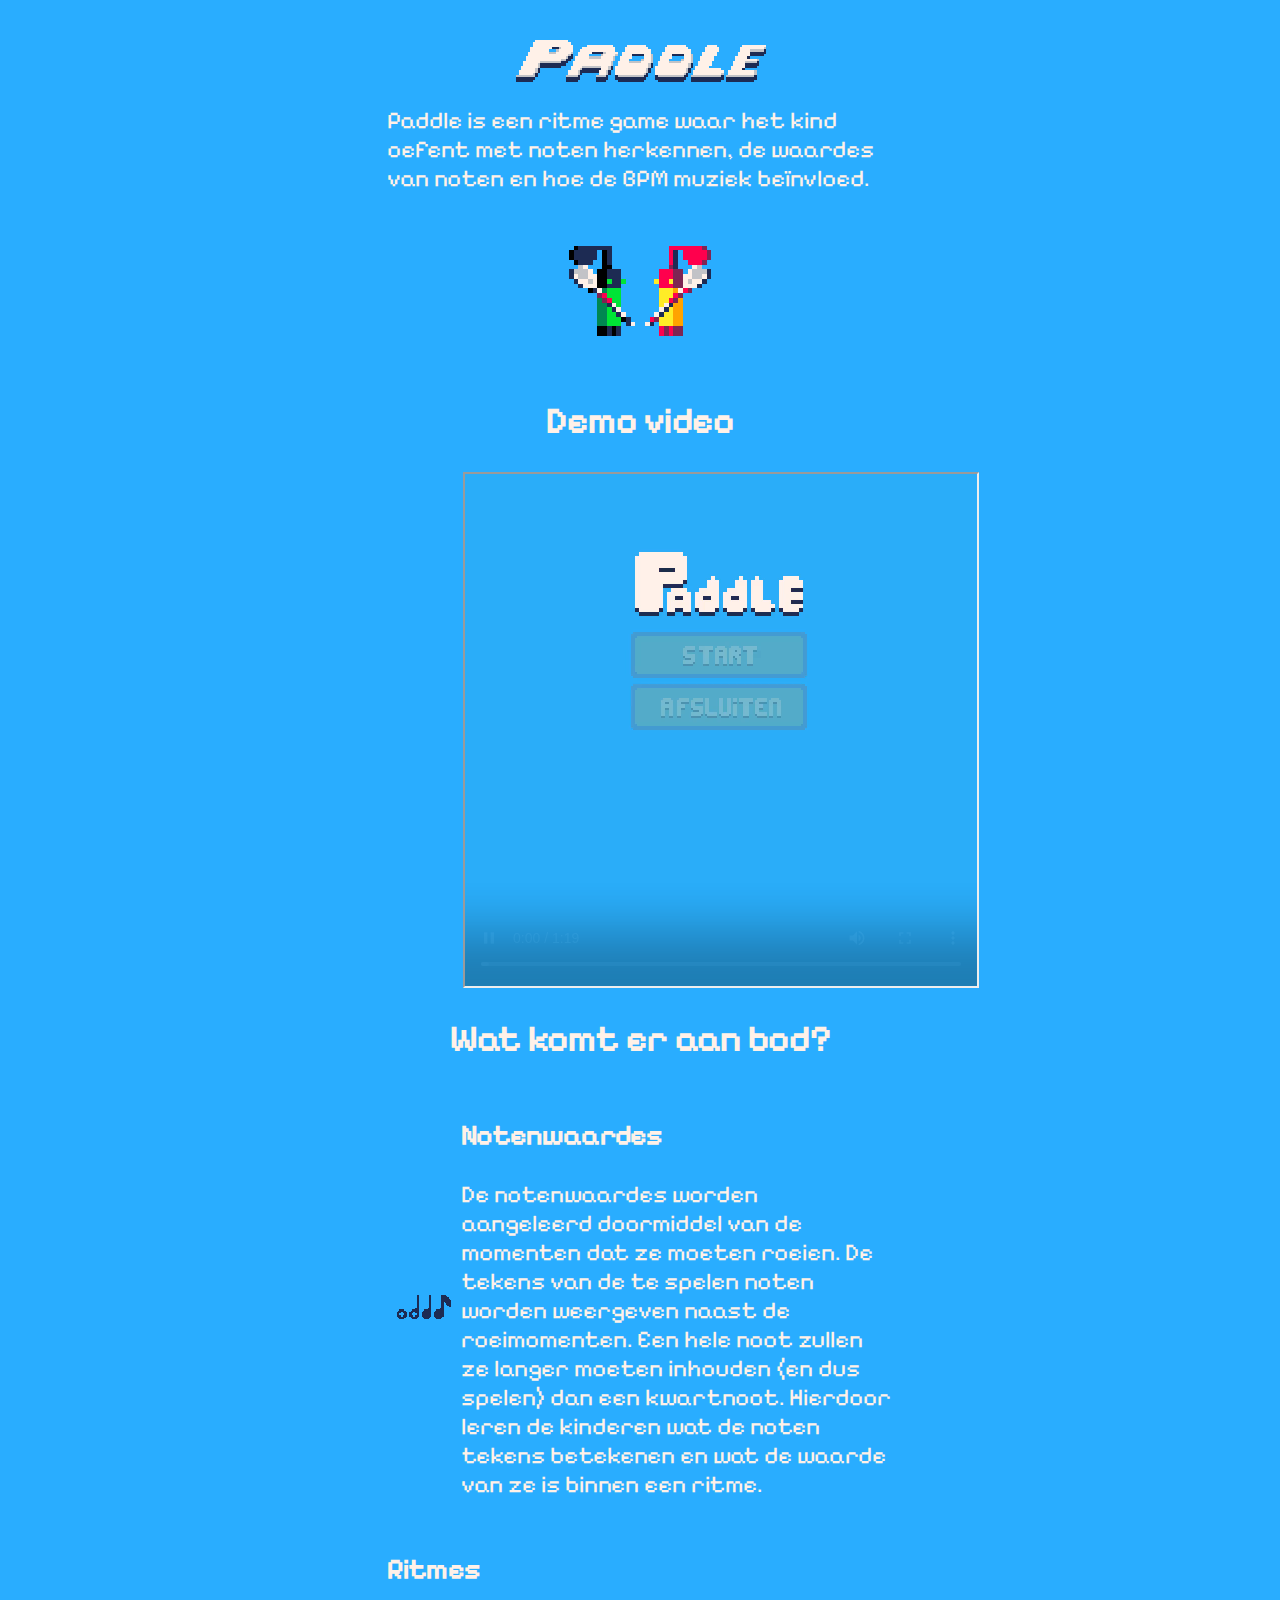
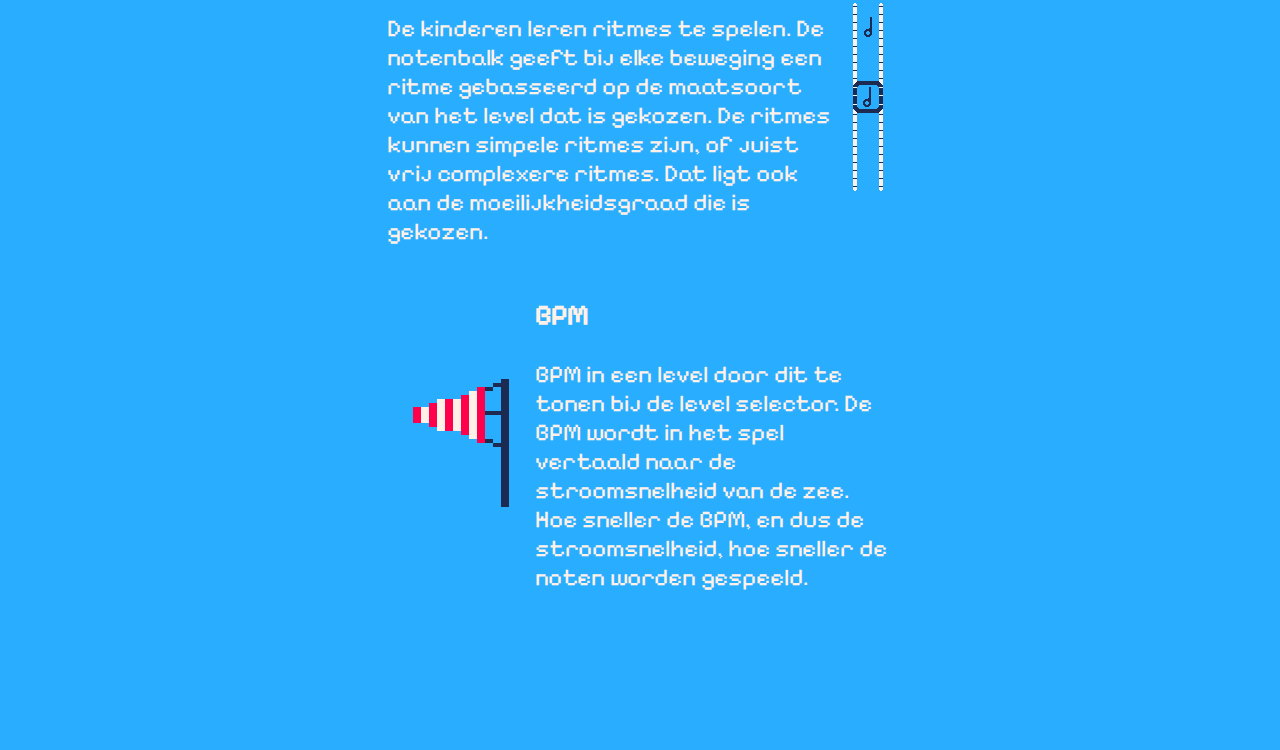
==== Websitefiles/index.html @ 64a1b9b3 "file structure updated + fixes webstie" ====
<!DOCTYPE html>
<html lang="en">
<head>
    <meta charset="UTF-8">
    <meta name="viewport" content="width=device-width, initial-scale=1.0">
    <link rel="stylesheet" href="src/style.css">
    <link rel="shortcut icon" href="src/img/logo.svg" type="image/x-icon">
    <title>Paddle</title>
    
    
</head>
<body>
    <main>
        <img id="paddle" src="src/img/paddle.svg" alt="paddle logo">
        <p>           
            Paddle is een ritme game waar het kind oefent met noten herkennen, de waardes van noten en hoe de BPM muziek beïnvloed.
        </p>
        <img id="nootjes" src="src/img/nootjes.svg" alt="">
        <h2>
            Demo video
        </h2>
        <iframe class="oneVisual" width="512" height="512" src="src/video/paddleDemo.mp4"></iframe> </iframe>
        <h2>
            Wat komt er aan bod?
        </h2>
        <div class="visualPlusText">
            <img id="muziekNoten" src="src/img/noten.svg" alt="">
            <div>
                <h3>Notenwaardes</h3>
                <p>
                    De notenwaardes worden aangeleerd doormiddel van de momenten dat ze moeten roeien. De tekens van de te spelen noten worden weergeven naast de roeimomenten. Een hele noot zullen ze langer moeten inhouden (en dus spelen) dan een kwartnoot. Hierdoor leren de kinderen wat de noten tekens betekenen en wat de waarde van ze is binnen een ritme.
                </p>
            </div>

        </div>
        
        <div class="visualPlusText">
            <div>
                <h3>Ritmes</h3>
                <p>
                    De kinderen leren ritmes te spelen. De notenbalk geeft bij elke beweging een ritme gebasseerd op de maatsoort van het level dat is gekozen. De ritmes kunnen simpele ritmes zijn, of juist vrij complexere ritmes. Dat ligt ook aan de moeilijkheidsgraad die is gekozen.
                </p>
            </div>
            <img id="notebar" src="src/img/notebar.svg" alt="">   
        </div>

        <div class="visualPlusText">
            <img id="windsok" src="src/img/windsok.svg" alt="">
            <div>
                <h3>BPM</h3>
                <p>
                    BPM in een level door dit te tonen bij de level selector. De BPM wordt in het spel vertaald naar de stroomsnelheid van de zee. Hoe sneller de BPM, en dus de stroomsnelheid, hoe sneller de noten worden gespeeld.
                </p>
            </div>
        </div>
    </main>
    <footer>
        
</html>
---- Websitefiles/src/style.css ----
@font-face {
    font-family: 'pixelifySans-Bold';
    src: url(fonts/PixelifySans-Bold.ttf);
}
@font-face {
    font-family: 'pixelifySans-Medium';
    src: url(fonts/PixelifySans-Medium.ttf);
}
@font-face {
    font-family: 'pixelifySans-Regular';
    src: url(fonts/PixelifySans-Regular.ttf);
}
@font-face {
    font-family: 'pixelifySans-SemiBold';
    src: url(fonts/PixelifySans-SemiBold.ttf);
}

body {
    background-color: #29ADFF;
    display: flex;
    flex-direction: column;
    justify-content: center;
}

main {
    display: flex;
    flex-direction: column;
    justify-content: center;
    margin: 2.5% 30% 0 30%;
    font-family: 'pixelifySans-Regular', sans-serif;
    font-size:x-large;
    color: #FFF1E8;
    padding-bottom: 10%;
    & h2 {
        align-self: center;
    }
}

.oneVisual{

    margin: 0 15% 0 15% ;
}


.threeVisual {
    display: flex;
    flex-direction: row;
    justify-content: space-around;
    & img {
        align-self: center;
        width:384px;
        height: 384px;
    }
}

.visualPlusText {
    display: flex;
    flex-direction: row;
    justify-content: space-around;
    & img {
        align-self: center;
        width:auto;
        height: 100px;
        margin: 2%;
    }
}

#logo {
    min-width: 5%;
}

#paddle{
    max-width: 50%;
    margin-left: 25%;
    
}

#notebar {
    width: 25%;
    height: auto;
}

#nootjes {
    margin: 0 35% 0 35% ;
}

#windsok {
    width: 100%;
    height: auto;
}

#muziekNoten{
    width: 100%;
    height: auto;
}

@media screen and (max-width: 700px) {
    main {
        margin: 2.5% 5% 0 5%;
        font-size:medium;
        }

    h2 {
        font-size: large;
    }

    iframe {
        width: 128px;
        height: 128px;
        align-self: center;
    }

    .threeVisual{
        flex-direction: column;
        margin: 0 15% 0 15% ;
    }
    
    .threeVisual > img {
        width: 100%;
        height: 100%;
        margin-top: 5%;
    }

    #nootjes {
        margin: 0 25% 0 25% ;
    }

    #windsok {
        width: 300%;
        height: auto;
    }
    
    #muziekNoten{
        width: 300%;
        height: auto;
    }
    #notebar {
        width: 50%;
        height: auto;
    }
    
    
    
}
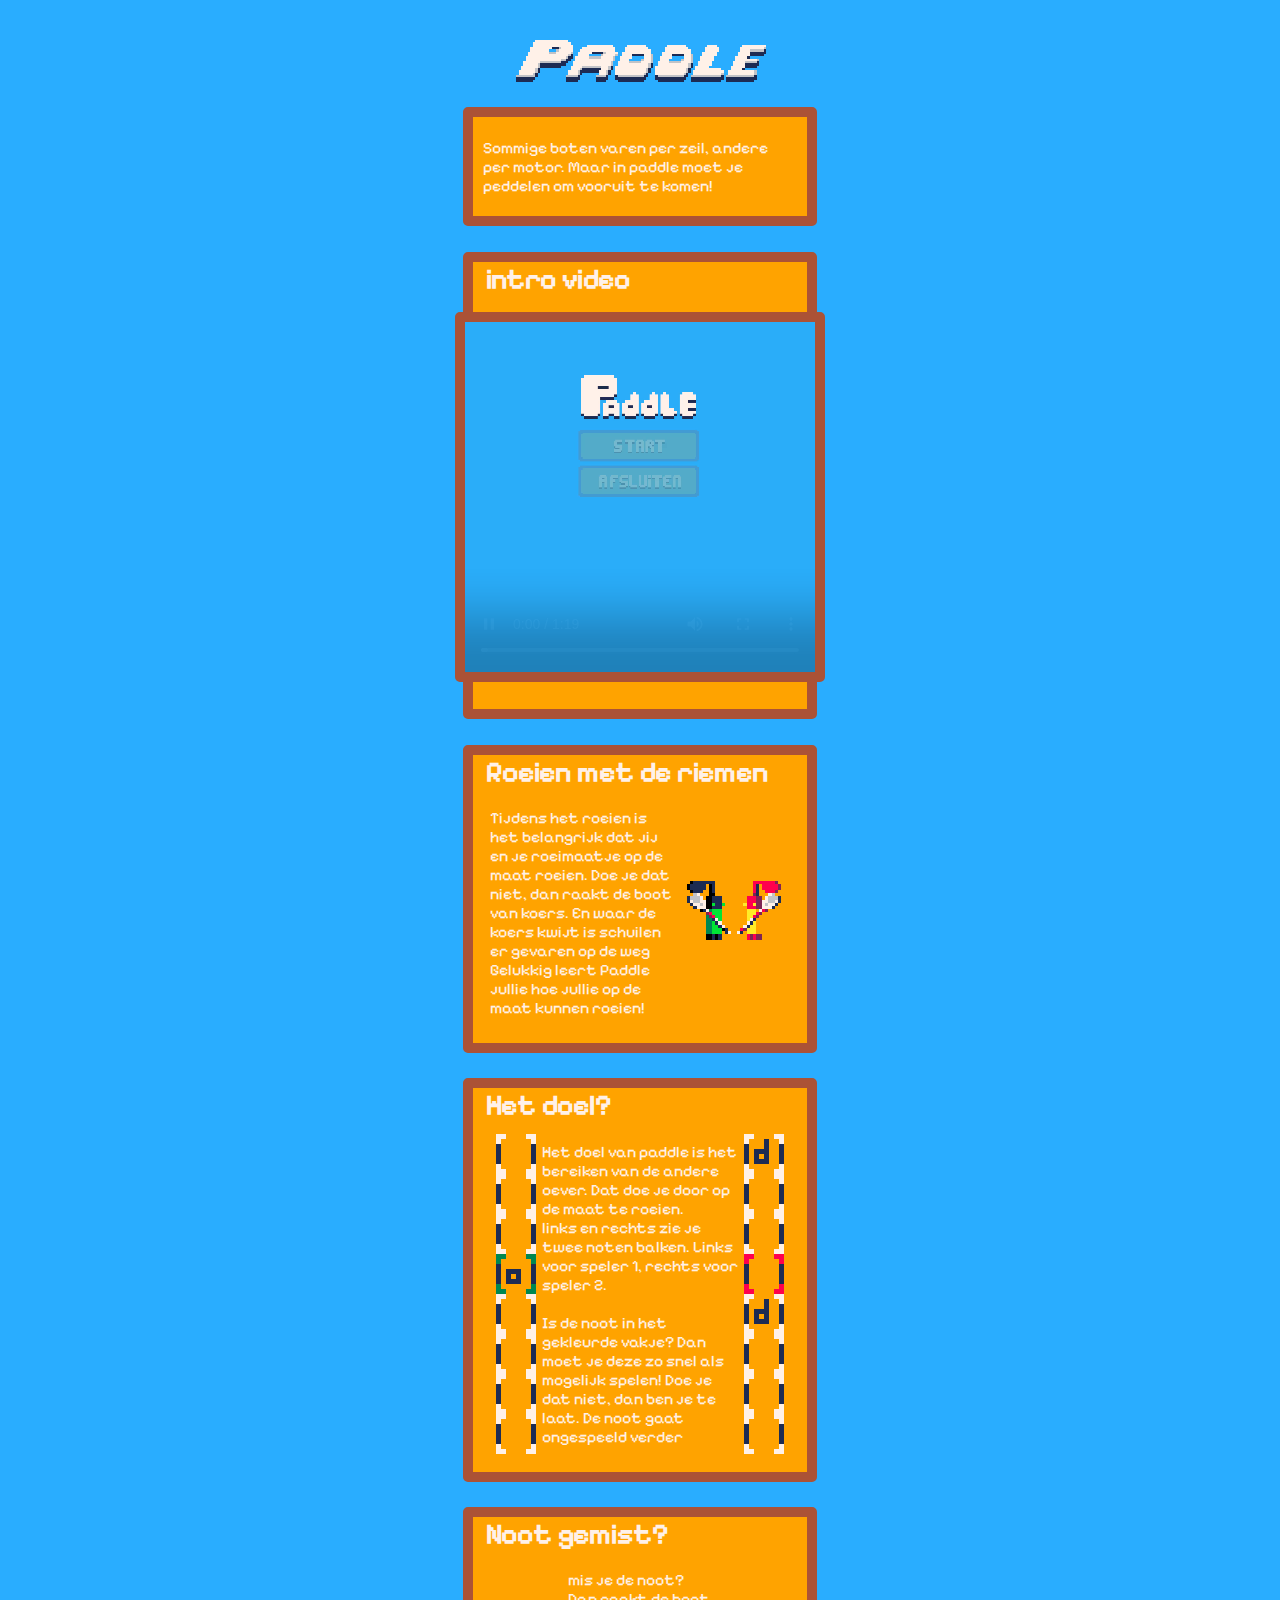
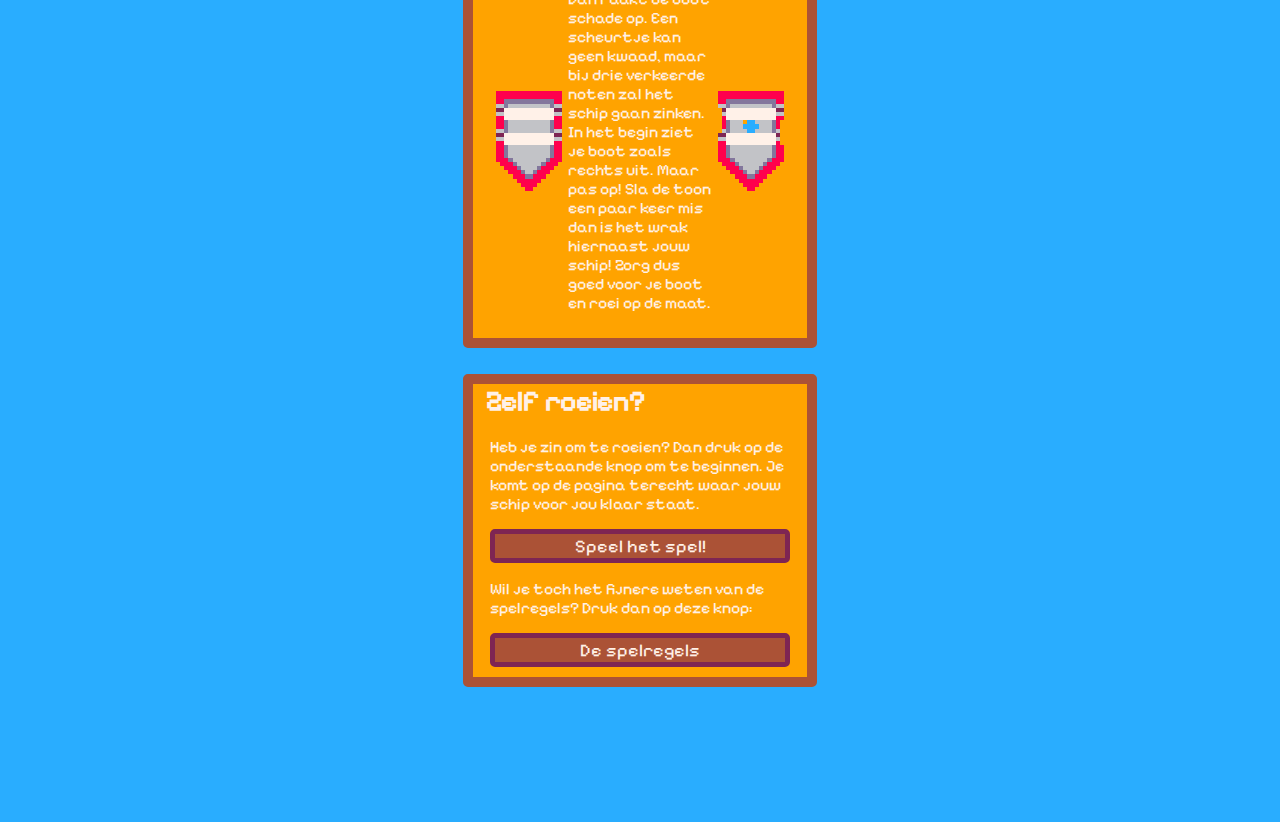
==== commit ced2234b: "Site update" ====
--- a/Websitefiles/index.html
+++ b/Websitefiles/index.html
@@ -12,47 +12,67 @@
 <body>
     <main>
         <img id="paddle" src="src/img/paddle.svg" alt="paddle logo">
-        <p>           
-            Paddle is een ritme game waar het kind oefent met noten herkennen, de waardes van noten en hoe de BPM muziek beïnvloed.
-        </p>
-        <img id="nootjes" src="src/img/nootjes.svg" alt="">
-        <h2>
-            Demo video
-        </h2>
-        <iframe class="oneVisual" width="512" height="512" src="src/video/paddleDemo.mp4"></iframe> </iframe>
-        <h2>
-            Wat komt er aan bod?
-        </h2>
         <div class="visualPlusText">
-            <img id="muziekNoten" src="src/img/noten.svg" alt="">
-            <div>
-                <h3>Notenwaardes</h3>
+            <p>           
+                Sommige boten varen per zeil, andere per motor. Maar in paddle moet je peddelen om vooruit te komen!
+            </p>            
+        </div>
+        <div class="headerBubble">
+            <h3>intro video</h3>
+            <iframe class="video" width="350" height="350" src="src/video/paddleDemo.mp4"></iframe> </iframe>
+        </div>
+
+        <div class="headerBubble">
+            <h3>Roeien met de riemen</h3>
+            <div class="visualPlusTextNoBackground">
                 <p>
-                    De notenwaardes worden aangeleerd doormiddel van de momenten dat ze moeten roeien. De tekens van de te spelen noten worden weergeven naast de roeimomenten. Een hele noot zullen ze langer moeten inhouden (en dus spelen) dan een kwartnoot. Hierdoor leren de kinderen wat de noten tekens betekenen en wat de waarde van ze is binnen een ritme.
+                    Tijdens het roeien is het belangrijk dat jij en je roeimaatje op de maat roeien. Doe je dat niet, dan raakt de boot van koers. En waar de koers kwijt is schuilen er gevaren op de weg
+                     Gelukkig leert Paddle jullie hoe jullie op de maat kunnen roeien!
                 </p>
+                <img src="src/img/nootjes.svg" alt="">
+            </div>
+        </div>
+
+        <div class="headerBubble">
+            <h3>Het doel?</h3>
+            <div class="visualPlusTextNoBackground">
+                <img id="notebar" src="src/img/noteBarOnTime.svg" alt="">
+                <p>
+                    Het doel van paddle is het bereiken van de andere oever. Dat doe je door op de maat te roeien. <br>
+                    links en rechts zie je twee noten balken. Links voor speler 1, rechts voor speler 2. <br><br>
+                    Is de noot in het gekleurde vakje? Dan moet je deze zo snel als mogelijk spelen! Doe je dat niet, dan ben je te laat. De noot gaat ongespeeld verder
+                </p>
+                <img id="notebar" src="src/img/noteBarTooLate.svg" alt="">
+            </div>
+        </div>
+
+        <div class="headerBubble">
+            <h3>Noot gemist?</h3>
+            <div class="visualPlusTextNoBackground">
+                <img src="src/img/boat.svg" alt="">
+                <p>mis je de noot? Dan raakt de boot schade op. Een scheurtje kan geen kwaad, maar bij drie verkeerde noten zal het schip gaan zinken.
+                    In het begin ziet je boot zoals rechts uit. Maar pas op! Sla de toon een paar keer mis dan is het wrak hiernaast jouw schip! 
+                    Zorg dus goed voor je boot en roei op de maat.
+                </p>
+                <img src="src/img/boat damaged.svg" alt="">
+            </div>
+        </div>
+
+        <div class="headerBubble">
+            <h3>Zelf roeien?</h3>
+            <div class="visualPlusTextNoBackgroundColumn">
+                <p>
+                    Heb je zin om te roeien? Dan druk op de onderstaande knop om te beginnen. Je komt op de pagina terecht waar jouw schip voor jou klaar staat.
+                </p>
+                <button onclick="document.location='https://ikaloligo.itch.io/paddle'">Speel het spel!</button>
+                <p>
+                    Wil je toch het fijnere weten van de spelregels? Druk dan op deze knop:
+                </p>
+                <button onclick="document.location='src/documents/paddleManualNL.pdf'">De spelregels</button>
             </div>
 
         </div>
-        
-        <div class="visualPlusText">
-            <div>
-                <h3>Ritmes</h3>
-                <p>
-                    De kinderen leren ritmes te spelen. De notenbalk geeft bij elke beweging een ritme gebasseerd op de maatsoort van het level dat is gekozen. De ritmes kunnen simpele ritmes zijn, of juist vrij complexere ritmes. Dat ligt ook aan de moeilijkheidsgraad die is gekozen.
-                </p>
-            </div>
-            <img id="notebar" src="src/img/notebar.svg" alt="">   
-        </div>
 
-        <div class="visualPlusText">
-            <img id="windsok" src="src/img/windsok.svg" alt="">
-            <div>
-                <h3>BPM</h3>
-                <p>
-                    BPM in een level door dit te tonen bij de level selector. De BPM wordt in het spel vertaald naar de stroomsnelheid van de zee. Hoe sneller de BPM, en dus de stroomsnelheid, hoe sneller de noten worden gespeeld.
-                </p>
-            </div>
-        </div>
     </main>
     <footer>
         
--- a/Websitefiles/src/style.css
+++ b/Websitefiles/src/style.css
@@ -36,9 +36,48 @@
     }
 }
 
+button {
+    width: 25%;
+    align-self: center;
+    background-color: #AB5236;
+    border-color: #7E2553;
+    border-width: 5px;
+    border-radius: 5px;
+    border-style: solid;
+    color: #FFF1E8;
+    font-family: 'pixelifySans-Regular', sans-serif;
+    font-size:large;
+}
+
+.headerBubble {
+    margin:5% 15% 0 15% ;
+    padding: 0 0 2% 0;
+    display: flex;
+    flex-direction: column;
+    justify-content: space-around;
+    background-color: #FFA300;
+    border-color: #AB5236;
+    border-width: 10px;
+    border-radius: 5px;
+    border-style: solid;
+    & h3 {
+        margin: 0 0 0 4%;
+    }
+}
+
+
 .oneVisual{
 
-    margin: 0 15% 0 15% ;
+    margin: 5% 15% 0 15% ;
+    padding: 1% 2% 1% 2%;
+    align-self: center;
+    background-color: #FFA300;
+    border-color: #AB5236;
+    border-width: 10px;
+    border-radius: 5px;
+    border-style: solid;
+    color: #FFF1E8;
+    font-family: 'pixelifySans-Regular', sans-serif;
 }
 
 
@@ -46,6 +85,13 @@
     display: flex;
     flex-direction: row;
     justify-content: space-around;
+    background-color: #FFA300;
+    border-color: #AB5236;
+    border-width: 10px;
+    border-radius: 5px;
+    border-style: solid;
+    color: #FFF1E8;
+    font-family: 'pixelifySans-Regular', sans-serif;
     & img {
         align-self: center;
         width:384px;
@@ -54,15 +100,72 @@
 }
 
 .visualPlusText {
+    margin: 5% 15% 0 15% ;
+    padding: 1% 2% 1% 2%;
     display: flex;
     flex-direction: row;
     justify-content: space-around;
+    align-self: center;
+    background-color: #FFA300;
+    border-color: #AB5236;
+    border-width: 10px;
+    border-radius: 5px;
+    border-style: solid;
+    color: #FFF1E8;
+    font-family: 'pixelifySans-Regular', sans-serif;
+    font-size:medium;
     & img {
         align-self: center;
         width:auto;
         height: 100px;
         margin: 2%;
     }
+}
+
+.visualPlusTextNoBackground{
+    margin: 1% 5% 0 5% ;
+    display: flex;
+    flex-direction: row;
+    justify-content: space-around;
+    align-self: center;
+    color: #FFF1E8;
+    font-family: 'pixelifySans-Regular', sans-serif;
+    font-size:medium;
+    & img {
+        align-self: center;
+        width:auto;
+        height: 100px;
+        margin: 2%;
+    }
+}
+
+.visualPlusTextNoBackgroundColumn{
+    margin: 1% 5% 0 5% ;
+    display: flex;
+    flex-direction: column;
+    justify-content: space-around;
+    align-self: center;
+    color: #FFF1E8;
+    font-family: 'pixelifySans-Regular', sans-serif;
+    font-size:medium;
+    & img {
+        align-self: center;
+        width:auto;
+        height: 100px;
+        margin: 2%;
+    }
+    & button {
+       width: 100%; 
+    }
+}
+
+.video{
+    align-self: center;
+    margin: 5% 0 5% 0;
+    border-color: #AB5236;
+    border-style: solid;
+    border-width: 10px;
+    border-radius: 5px;
 }
 
 #logo {
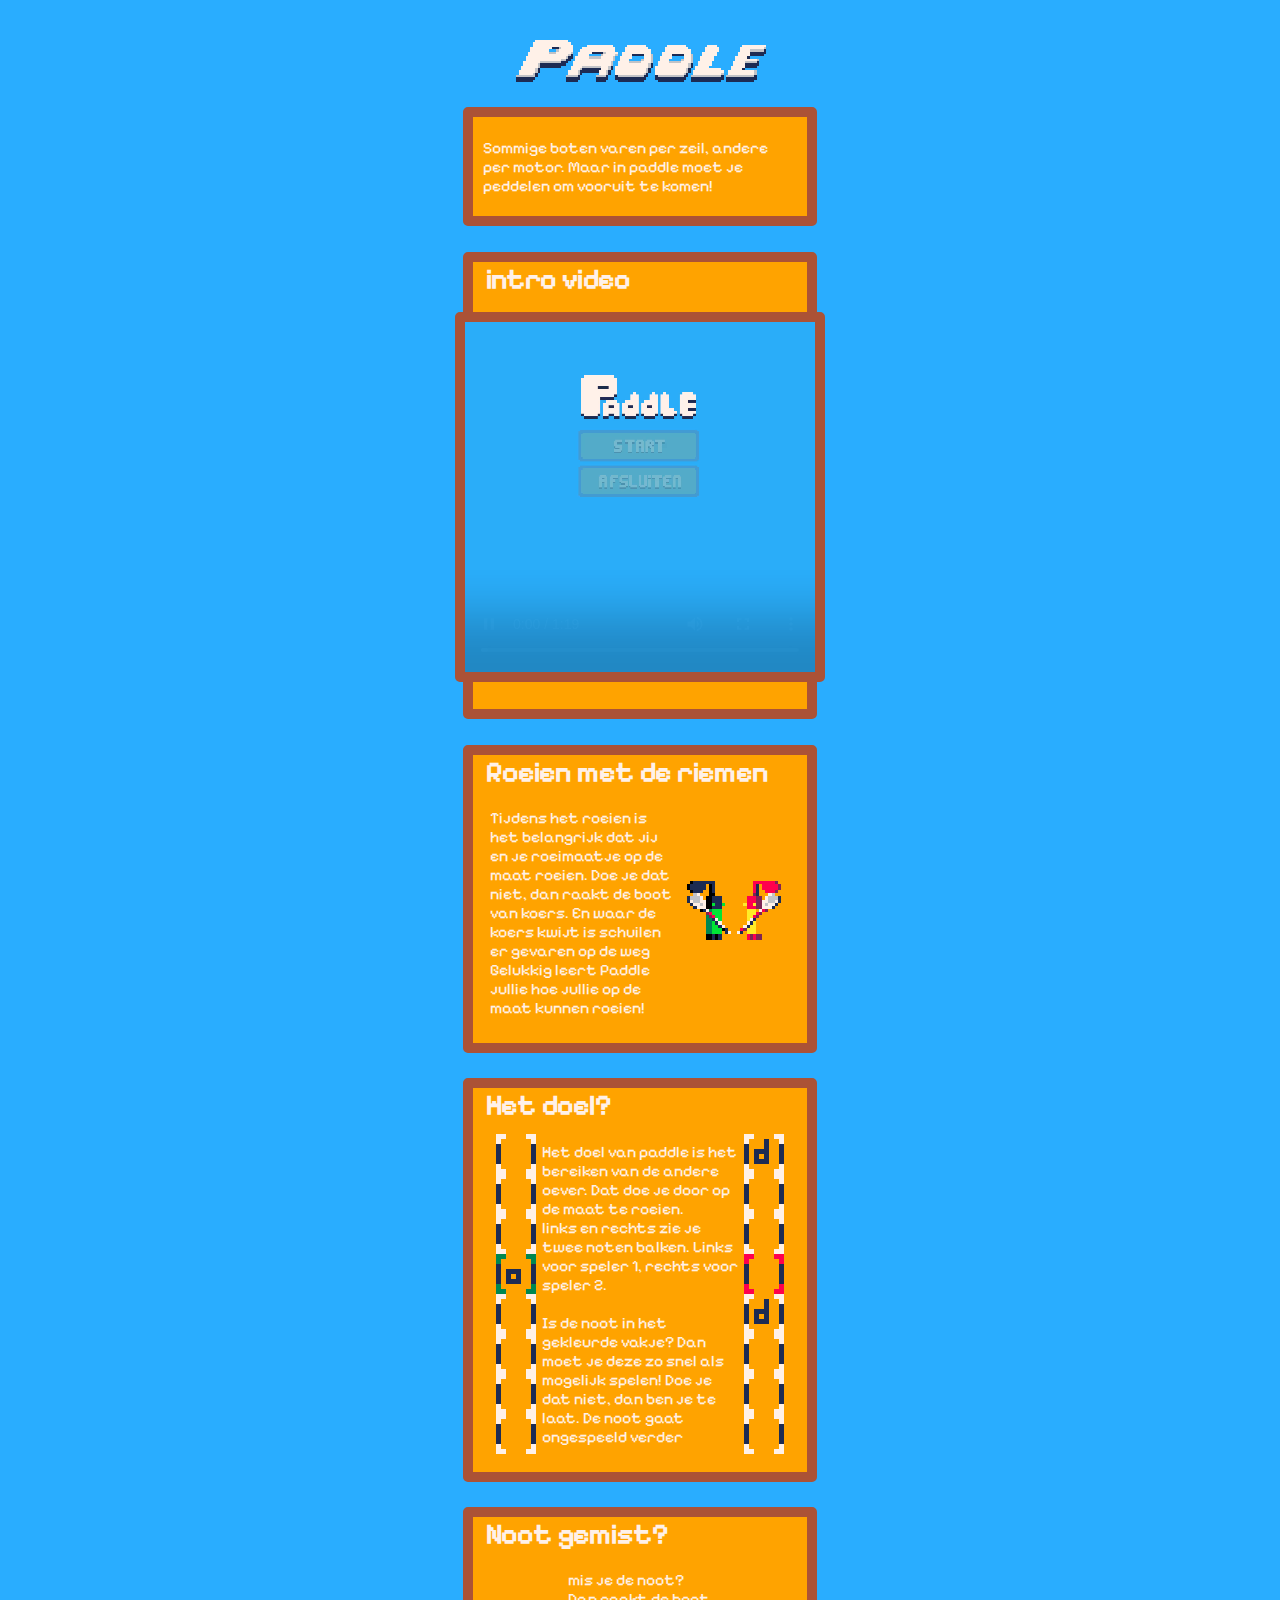
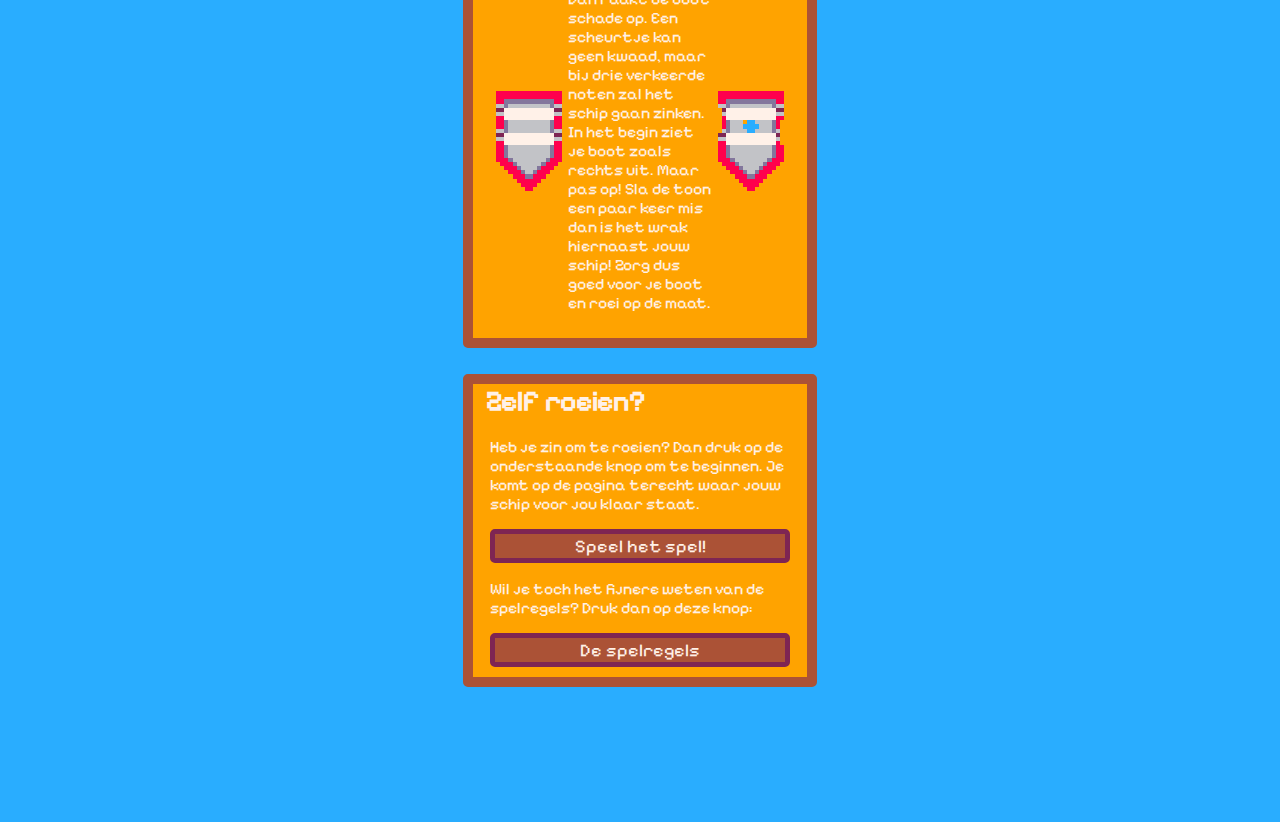
==== commit 8ff78593: "Site fix" ====
--- a/Websitefiles/index.html
+++ b/Websitefiles/index.html
@@ -3,7 +3,7 @@
 <head>
     <meta charset="UTF-8">
     <meta name="viewport" content="width=device-width, initial-scale=1.0">
-    <link rel="stylesheet" href="src/style.css">
+    <link rel="stylesheet" href="src/style.css?version=4">
     <link rel="shortcut icon" href="src/img/logo.svg" type="image/x-icon">
     <title>Paddle</title>
     
